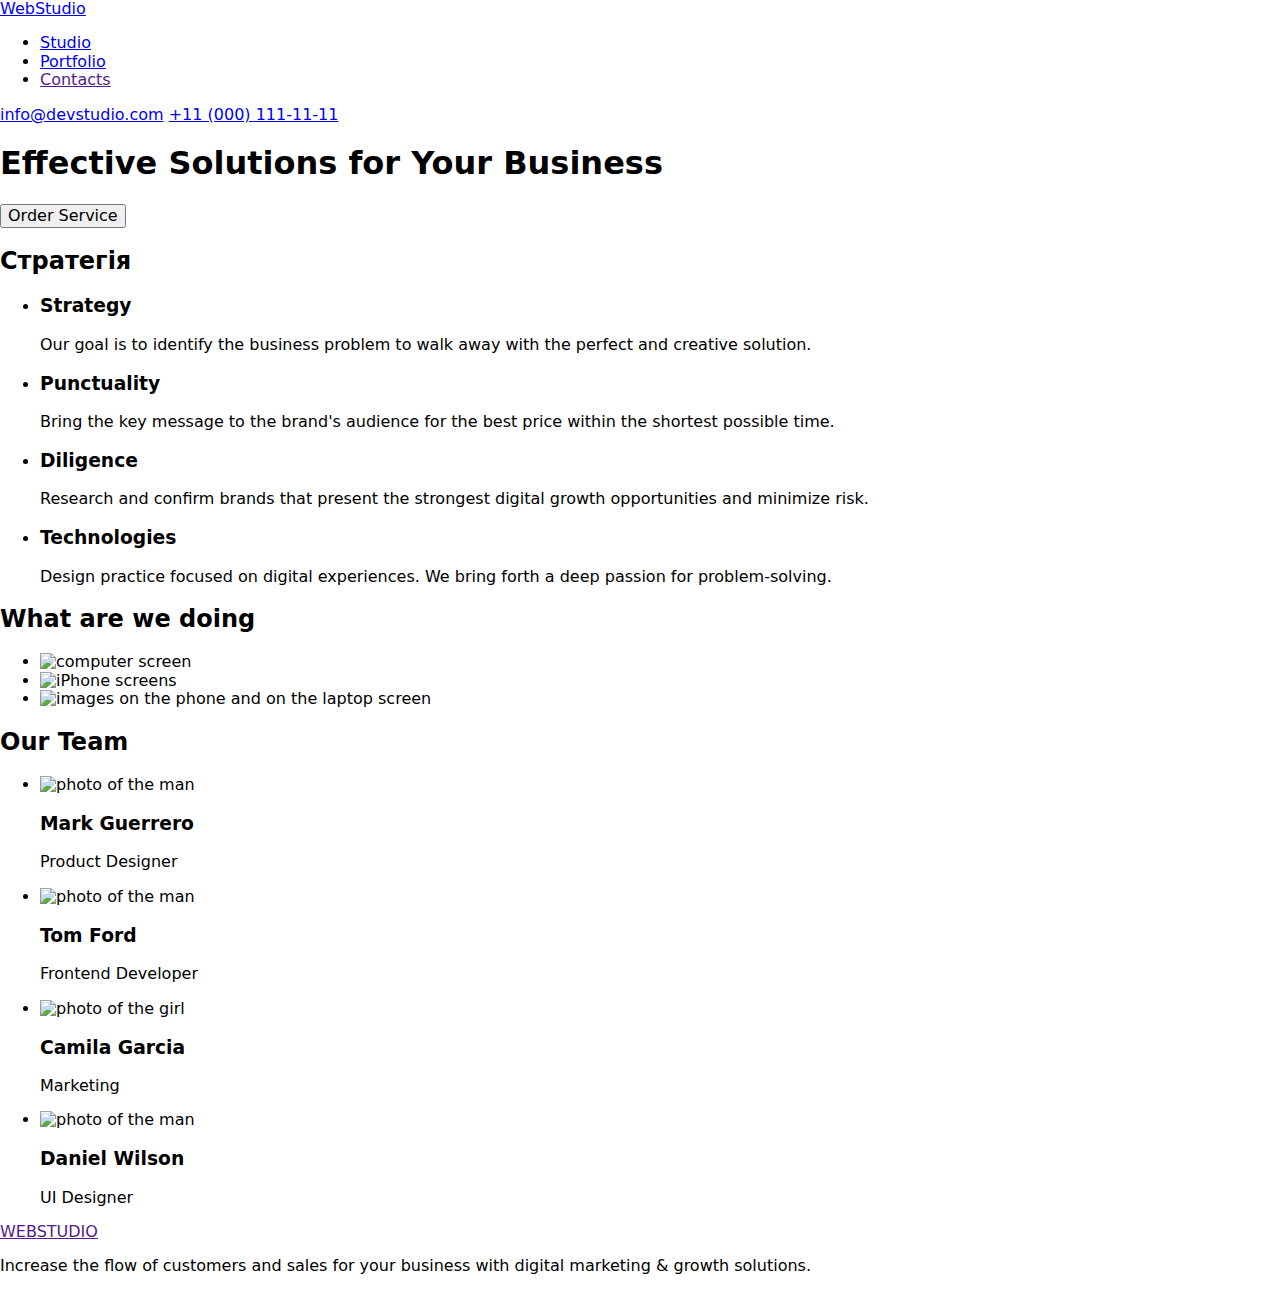
==== index.html @ 45584ac0 "Add files via upload" ====
<!DOCTYPE html>
<html lang="en">
  <head>
    <meta charset="UTF-8" />
    <meta http-equiv="X-UA-Compatible" content="IE=edge" />
    <meta name="viewport" content="width=device-width, initial-scale=1.0" />
    <title>WEB STUDIO</title>
    <link rel="preconnect" href="https://fonts.googleapis.com" />
    <link rel="preconnect" href="https://fonts.gstatic.com" crossorigin />
    <link
      href="https://fonts.googleapis.com/css2?family=Open+Sans:wght@400;600;700&family=Raleway:wght@800&family=Roboto:wght@400;500;700;900&display=swap"
      rel="stylesheet"
    />
    <link
      rel="stylesheet"
      href="https://cdnjs.cloudflare.com/ajax/libs/modern-normalize/1.1.0/modern-normalize.min.css"
    />
    <link rel="stylesheet" href="./css/styles.css" />
  </head>

  <body class="site-body">
    <!-- шапка сторінки -->
    <header class="header">
      <div class="container">
        <nav class="header-navigation">
          <a class="header-logo link" href="/"
            >Web<span class="header-word word">Studio</span></a
          >
          <!-- навігація на інші сторінки -->

          <ul class="header-list list">
            <li class="header-item">
              <a class="header-link link" href="./index.html">Studio</a>
            </li>
            <li class="header- item">
              <a class="header-link link" href="./portfolio.html">Portfolio</a>
            </li>
            <li class="header-item">
              <a class="header-link link" href="">Contacts</a>
            </li>
          </ul>
        </nav>
        <!-- пошта,телефон -->
        <a class="header-mail link" href="mailto:info@devstudio.com"
          >info@devstudio.com</a
        >
        <a class="header-tel link" href="tel:+110001111111"
          >+11 (000) 111-11-11</a
        >
      </div>
    </header>
    <main>
      <!-- герой -->
      <section class="hero">
        <div class="container">
          <h1 class="hero-title">Effective Solutions for Your Business</h1>
          <button class="hero-btn btn" type="button">Order Service</button>
        </div>
      </section>
      <!-- Секція 1 без заголовку -->
      <section class="strategy">
        <div class="container">
          <h2 class="strategy-title visually-hidden">Стратегія</h2>
          <ul class="strategy-list list">
            <li class="strategy-item">
              <h3 class="strategy-subtitle">Strategy</h3>
              <p class="strategy-text">
                Our goal is to identify the business problem to walk away with
                the perfect and creative solution.
              </p>
            </li>
            <li class="strategy-item">
              <h3 class="strategy-subtitle">Punctuality</h3>
              <p class="strategy-text">
                Bring the key message to the brand's audience for the best price
                within the shortest possible time.
              </p>
            </li>
            <li class="strategy-item">
              <h3 class="strategy-subtitle">Diligence</h3>
              <p class="strategy-text">
                Research and confirm brands that present the strongest digital
                growth opportunities and minimize risk.
              </p>
            </li>
            <li class="strategy-item">
              <h3 class="strategy-subtitle">Technologies</h3>
              <p class="strategy-text">
                Design practice focused on digital experiences. We bring forth a
                deep passion for problem-solving.
              </p>
            </li>
          </ul>
        </div>
      </section>
      <!-- Секція 2 -->
      <section class="works">
        <div class="container">
          <h2 class="works-title">What are we doing</h2>
          <ul class="works-list list">
            <li>
              <img width="360" src="./images/mac.jpg" alt="computer screen" />
            </li>
            <li>
              <img
                width="360"
                src="./images/iPhonescreens.jpg"
                alt="iPhone screens"
              />
            </li>
            <li>
              <img
                width="360"
                src="./images/images_on_the_phone_and_on_the_laptop_screen.jpg"
                alt="images on the phone and on the laptop screen"
              />
            </li>
          </ul>
        </div>
      </section>
      <!-- Секція 3 -->
      <section class="team">
        <div class="container">
          <h2 class="team-title">Our Team</h2>
          <ul class="team-list list">
            <li class="team-item">
              <img
                width="264"
                src="./images/markguerrero.jpg"
                alt="photo of the man"
              />
              <div class="team-content">
                <h3 class="team-name">Mark Guerrero</h3>
                <p class="team-position">Product Designer</p>
              </div>
            </li>
            <li class="team-item">
              <img
                width="264"
                src="./images/tomford.jpg"
                alt="photo of the man"
              />
              <div class="team-content">
                <h3 class="team-name">Tom Ford</h3>
                <p class="team-position">Frontend Developer</p>
              </div>
            </li>
            <li class="team-item">
              <img
                width="264"
                src="./images/camilagarcia.jpg"
                alt="photo of the girl"
              />
              <div class="team-content">
                <h3 class="team-name">Camila Garcia</h3>
                <p class="team-position">Marketing</p>
              </div>
            </li>
            <li class="team-item">
              <img
                width="264"
                src="./images/danielwilson.jpg"
                alt="photo of the man"
              />
              <div class="team-content">
                <h3 class="team-name">Daniel Wilson</h3>
                <p class="team-position">UI Designer</p>
              </div>
            </li>
          </ul>
        </div>
      </section>
    </main>
    <footer class="footer">
      <div class="container">
        <a class="footer-logo link" href=""
          >WEB<span class="footer-word">STUDIO</span></a
        >
        <p class="footer-text">
          Increase the flow of customers and sales for your business with
          digital marketing & growth solutions.
        </p>
      </div>
    </footer>
  </body>
</html>
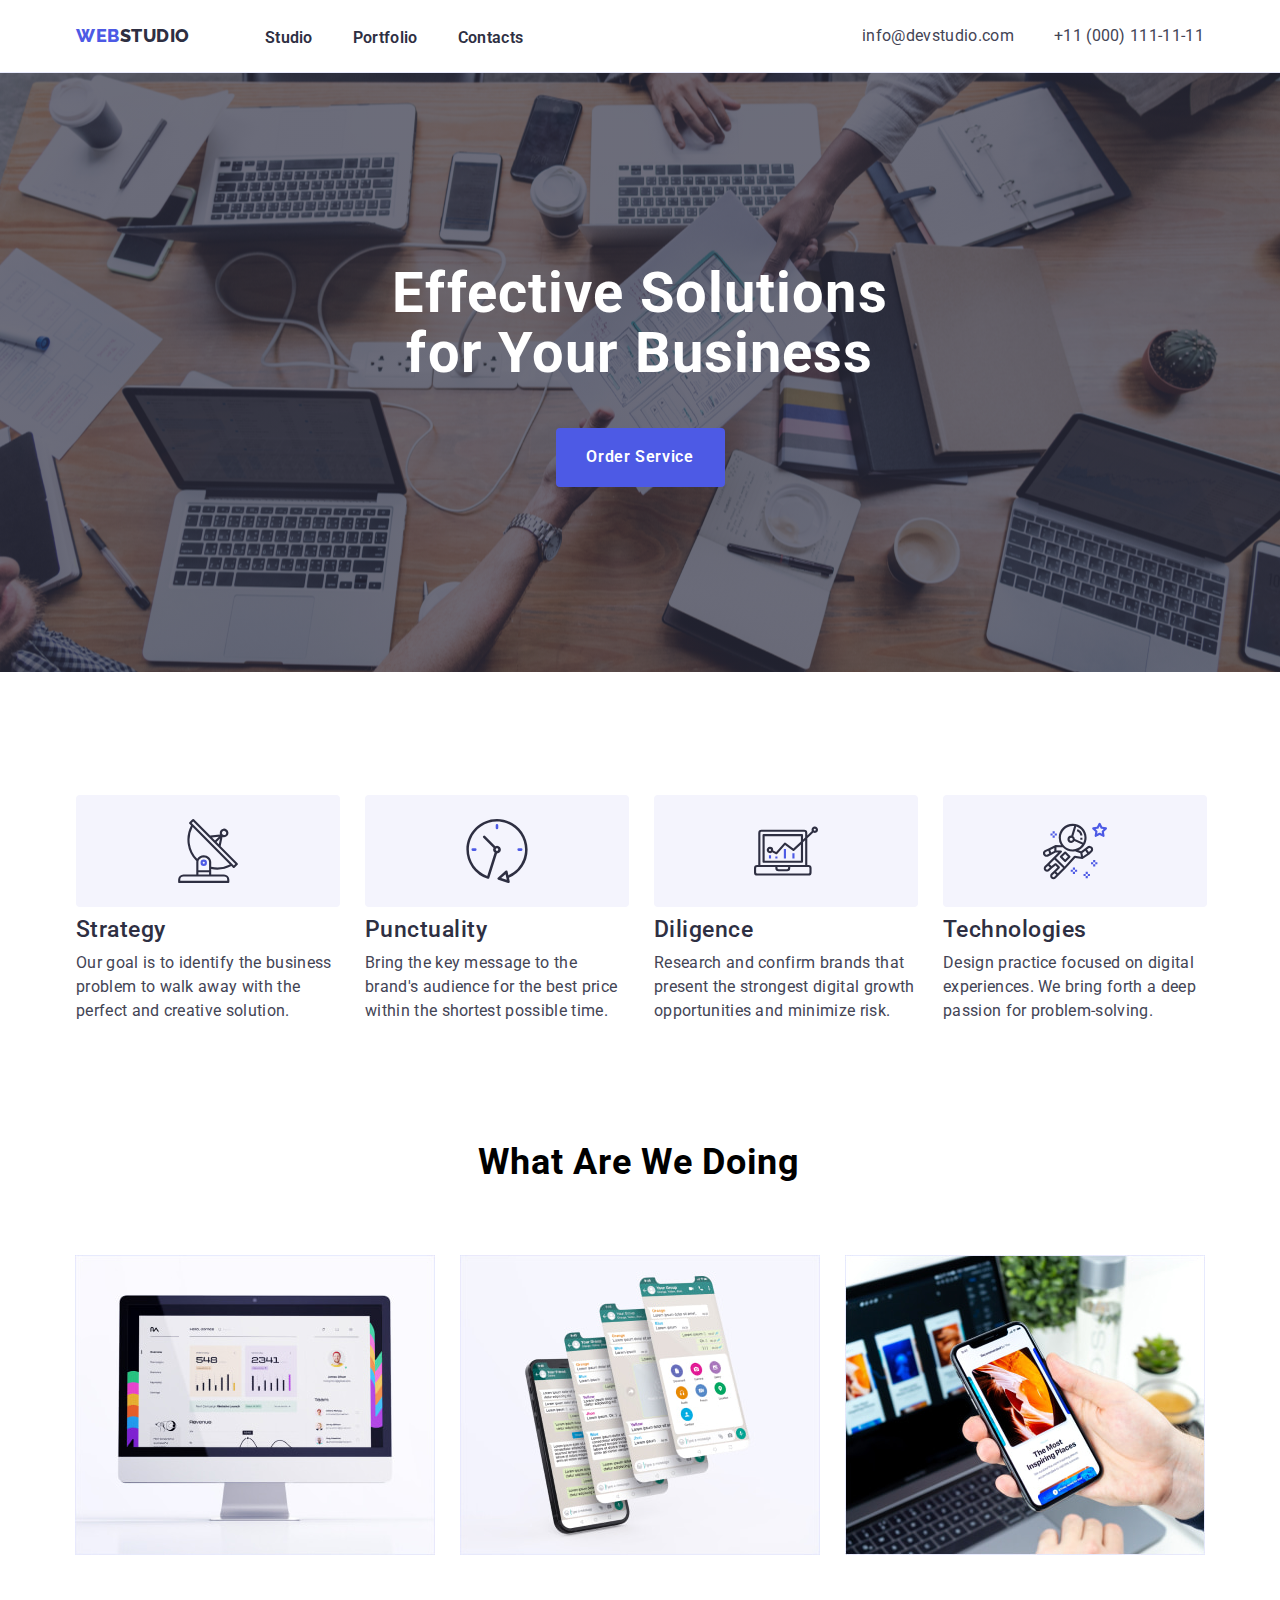
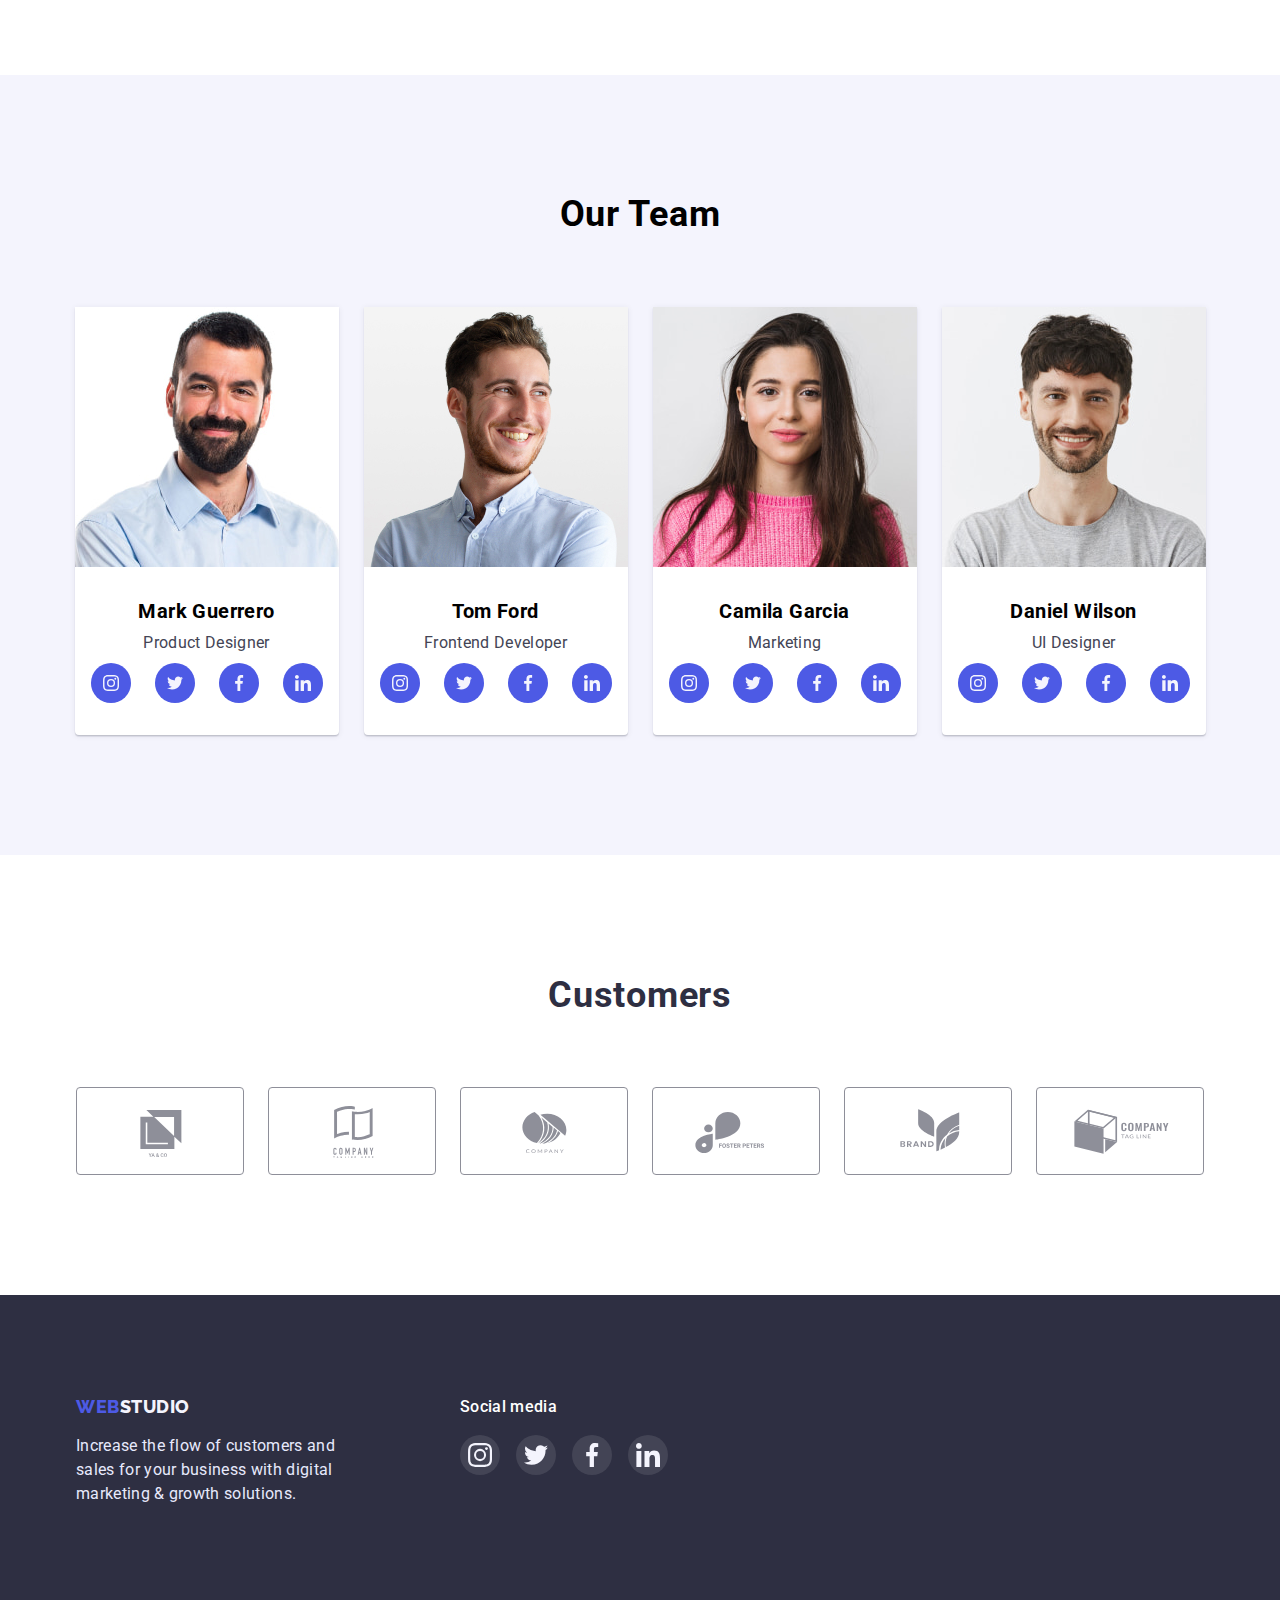
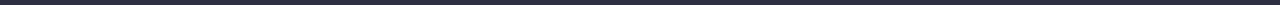
==== commit 33dca5a3: "Update index.html" ====
--- a/index.html
+++ b/index.html
@@ -60,9 +60,14 @@
       <!-- Секція 1 без заголовку -->
       <section class="strategy">
         <div class="container">
-          <h2 class="strategy-title visually-hidden">Стратегія</h2>
+          <h2 class="strategy-title visually-hidden">Переваги</h2>
           <ul class="strategy-list list">
             <li class="strategy-item">
+              <div class="features-icon">
+                <svg class="strategy-icon" width="64" height="64">
+                  <use href="./images/icons.svg#icon-antenna-1"></use>
+                </svg>
+              </div>
               <h3 class="strategy-subtitle">Strategy</h3>
               <p class="strategy-text">
                 Our goal is to identify the business problem to walk away with
@@ -70,6 +75,11 @@
               </p>
             </li>
             <li class="strategy-item">
+              <div class="features-icon">
+                <svg class="strategy-icon" width="64" height="64">
+                  <use href="./images/icons.svg#icon-clock-1"></use>
+                </svg>
+              </div>
               <h3 class="strategy-subtitle">Punctuality</h3>
               <p class="strategy-text">
                 Bring the key message to the brand's audience for the best price
@@ -77,6 +87,11 @@
               </p>
             </li>
             <li class="strategy-item">
+              <div class="features-icon">
+                <svg class="strategy-icon" width="64" height="64">
+                  <use href="./images/icons.svg#icon-diagram-1"></use>
+                </svg>
+              </div>
               <h3 class="strategy-subtitle">Diligence</h3>
               <p class="strategy-text">
                 Research and confirm brands that present the strongest digital
@@ -84,6 +99,11 @@
               </p>
             </li>
             <li class="strategy-item">
+              <div class="features-icon">
+                <svg class="strategy-icon" width="64" height="64">
+                  <use href="./images/icons.svg#icon-astronaut-1"></use>
+                </svg>
+              </div>
               <h3 class="strategy-subtitle">Technologies</h3>
               <p class="strategy-text">
                 Design practice focused on digital experiences. We bring forth a
@@ -132,6 +152,38 @@
               <div class="team-content">
                 <h3 class="team-name">Mark Guerrero</h3>
                 <p class="team-position">Product Designer</p>
+                <ul class="team-soc-list list">
+                  <li class="team-soc-item">
+                    <a href="" class="team-soc-link link">
+                      <svg class="team-soc-icon" width="16" height="16">
+                        <use href="./images/icons.svg#icon-instagram-2"></use>
+                      </svg>
+                    </a>
+                  </li>
+                  <li class="team-soc-item">
+                    <a href="" class="team-soc-link link">
+                      <svg class="team-soc-icon" width="16" height="16">
+                        <use href="./images/icons.svg#icon-twitter-1"></use>
+                      </svg>
+                    </a>
+                  </li>
+
+                  <li class="team-soc-item">
+                    <a href="" class="team-soc-link link">
+                      <svg class="team-soc-icon" width="16" height="16">
+                        <use href="./images/icons.svg#icon-facebook-1"></use>
+                      </svg>
+                    </a>
+                  </li>
+
+                  <li class="team-soc-item">
+                    <a href="" class="team-soc-link link">
+                      <svg class="team-soc-icon" width="16" height="16">
+                        <use href="./images/icons.svg#icon-linkedin-1"></use>
+                      </svg>
+                    </a>
+                  </li>
+                </ul>
               </div>
             </li>
             <li class="team-item">
@@ -143,6 +195,38 @@
               <div class="team-content">
                 <h3 class="team-name">Tom Ford</h3>
                 <p class="team-position">Frontend Developer</p>
+                <ul class="team-soc-list list">
+                  <li class="team-soc-item">
+                    <a href="" class="team-soc-link link">
+                      <svg class="team-soc-icon" width="16" height="16">
+                        <use href="./images/icons.svg#icon-instagram-2"></use>
+                      </svg>
+                    </a>
+                  </li>
+                  <li class="team-soc-item">
+                    <a href="" class="team-soc-link link">
+                      <svg class="team-soc-icon" width="16" height="16">
+                        <use href="./images/icons.svg#icon-twitter-1"></use>
+                      </svg>
+                    </a>
+                  </li>
+
+                  <li class="team-soc-item">
+                    <a href="" class="team-soc-link link">
+                      <svg class="team-soc-icon" width="16" height="16">
+                        <use href="./images/icons.svg#icon-facebook-1"></use>
+                      </svg>
+                    </a>
+                  </li>
+
+                  <li class="team-soc-item">
+                    <a href="" class="team-soc-link link">
+                      <svg class="team-soc-icon" width="16" height="16">
+                        <use href="./images/icons.svg#icon-linkedin-1"></use>
+                      </svg>
+                    </a>
+                  </li>
+                </ul>
               </div>
             </li>
             <li class="team-item">
@@ -154,6 +238,38 @@
               <div class="team-content">
                 <h3 class="team-name">Camila Garcia</h3>
                 <p class="team-position">Marketing</p>
+                <ul class="team-soc-list list">
+                  <li class="team-soc-item">
+                    <a href="" class="team-soc-link link">
+                      <svg class="team-soc-icon" width="16" height="16">
+                        <use href="./images/icons.svg#icon-instagram-2"></use>
+                      </svg>
+                    </a>
+                  </li>
+                  <li class="team-soc-item">
+                    <a href="" class="team-soc-link link">
+                      <svg class="team-soc-icon" width="16" height="16">
+                        <use href="./images/icons.svg#icon-twitter-1"></use>
+                      </svg>
+                    </a>
+                  </li>
+
+                  <li class="team-soc-item">
+                    <a href="" class="team-soc-link link">
+                      <svg class="team-soc-icon" width="16" height="16">
+                        <use href="./images/icons.svg#icon-facebook-1"></use>
+                      </svg>
+                    </a>
+                  </li>
+
+                  <li class="team-soc-item">
+                    <a href="" class="team-soc-link link">
+                      <svg class="team-soc-icon" width="16" height="16">
+                        <use href="./images/icons.svg#icon-linkedin-1"></use>
+                      </svg>
+                    </a>
+                  </li>
+                </ul>
               </div>
             </li>
             <li class="team-item">
@@ -165,7 +281,88 @@
               <div class="team-content">
                 <h3 class="team-name">Daniel Wilson</h3>
                 <p class="team-position">UI Designer</p>
-              </div>
+                <ul class="team-soc-list list">
+                  <li class="team-soc-item">
+                    <a href="" class="team-soc-link link">
+                      <svg class="team-soc-icon" width="16" height="16">
+                        <use href="./images/icons.svg#icon-instagram-2"></use>
+                      </svg>
+                    </a>
+                  </li>
+                  <li class="team-soc-item">
+                    <a href="" class="team-soc-link link">
+                      <svg class="team-soc-icon" width="16" height="16">
+                        <use href="./images/icons.svg#icon-twitter-1"></use>
+                      </svg>
+                    </a>
+                  </li>
+
+                  <li class="team-soc-item">
+                    <a href="" class="team-soc-link link">
+                      <svg class="team-soc-icon" width="16" height="16">
+                        <use href="./images/icons.svg#icon-facebook-1"></use>
+                      </svg>
+                    </a>
+                  </li>
+
+                  <li class="team-soc-item">
+                    <a href="" class="team-soc-link link">
+                      <svg class="team-soc-icon" width="16" height="16">
+                        <use href="./images/icons.svg#icon-linkedin-1"></use>
+                      </svg>
+                    </a>
+                  </li>
+                </ul>
+              </div>
+            </li>
+          </ul>
+        </div>
+      </section>
+      <section class="Customers">
+        <div class="container">
+          <h2 class="customers-title">Customers</h2>
+          <ul class="customers-list">
+            <li class="customers-item">
+              <a href="" class="customers-link"
+                ><svg class="customers-icon" width="104" height="56">
+                  <use href="./images/icons.svg#icon-Logo"></use>
+                </svg>
+              </a>
+            </li>
+            <li class="customers-item">
+              <a href="" class="customers-link"
+                ><svg class="customers-icon" width="104" height="56">
+                  <use href="./images/icons.svg#icon-Logo2"></use>
+                </svg>
+              </a>
+            </li>
+            <li class="customers-item">
+              <a href="" class="customers-link"
+                ><svg class="customers-icon" width="104" height="56">
+                  <use href="./images/icons.svg#icon-Logo3"></use>
+                </svg>
+              </a>
+            </li>
+            <li class="customers-item">
+              <a href="" class="customers-link"
+                ><svg class="customers-icon" width="104" height="56">
+                  <use href="./images/icons.svg#icon-Logo4"></use>
+                </svg>
+              </a>
+            </li>
+            <li class="customers-item">
+              <a href="" class="customers-link"
+                ><svg class="customers-icon" width="104" height="56">
+                  <use href="./images/icons.svg#icon-Logo5"></use>
+                </svg>
+              </a>
+            </li>
+            <li class="customers-item">
+              <a href="" class="customers-link"
+                ><svg class="customers-icon" width="104" height="56">
+                  <use href="./images/icons.svg#icon-Logo6"></use>
+                </svg>
+              </a>
             </li>
           </ul>
         </div>
@@ -173,13 +370,48 @@
     </main>
     <footer class="footer">
       <div class="container">
-        <a class="footer-logo link" href=""
-          >WEB<span class="footer-word">STUDIO</span></a
-        >
-        <p class="footer-text">
-          Increase the flow of customers and sales for your business with
-          digital marketing & growth solutions.
-        </p>
+        <div class="footer-content">
+          <a class="footer-logo link" href=""
+            >WEB<span class="footer-word">STUDIO</span></a
+          >
+          <p class="footer-text">
+            Increase the flow of customers and sales for your business with
+            digital marketing & growth solutions.
+          </p>
+        </div>
+        <div class="soc-media-footer">
+          <h3 class="soc-media-title">Social media</h3>
+          <ul class="soc-media-list list">
+            <li class="soc-media-item">
+              <a href="" class="soc-media-link"
+                ><svg class="soc-media-icon" width="24" height="24">
+                  <use href="./images/icons.svg#icon-instagram-2"></use>
+                </svg>
+              </a>
+            </li>
+            <li class="soc-media-item">
+              <a href="" class="soc-media-link"
+                ><svg class="soc-media-icon" width="24" height="24">
+                  <use href="./images/icons.svg#icon-twitter-1"></use>
+                </svg>
+              </a>
+            </li>
+            <li class="soc-media-item">
+              <a href="" class="soc-media-link"
+                ><svg class="soc-media-icon" width="24" height="24">
+                  <use href="./images/icons.svg#icon-facebook-1"></use>
+                </svg>
+              </a>
+            </li>
+            <li class="soc-media-item">
+              <a href="" class="soc-media-link"
+                ><svg class="soc-media-icon" width="24" height="24">
+                  <use href="./images/icons.svg#icon-linkedin-1"></use>
+                </svg>
+              </a>
+            </li>
+          </ul>
+        </div>
       </div>
     </footer>
   </body>
--- a/css/styles.css
+++ b/css/styles.css
@@ -0,0 +1,577 @@
+:root {
+  --first-title-color: #ffffff;
+  --second-title-color: #2e2f42;
+  --accent-title-color: #4d5ae5;
+  --rest-text-color: #434455;
+  --first-btn-color: #ffffff;
+  --second-btn-color: #4d5ae5;
+  --first-bg-color: #ffffff;
+  --second-bg-color: #f4f4fd;
+  --first-bg-btn-color: #4d5ae5;
+  --second-bg-btn-color: #404bbf;
+  --first-hover-color: #4d5ae5;
+  --second-hover-color: #404bbf;
+  --mail-tel-color: #434455;
+}
+p,
+h1,
+h2,
+h3,
+h4 {
+  margin: 0;
+}
+ul,
+ol {
+  margin: 0;
+  padding-left: 0;
+}
+img {
+  display: block;
+}
+
+body {
+  font-family: "Roboto", sans-serif;
+  color: var(-second-title-color);
+  background-color: var(--first-bg-color);
+  font-size: 20px;
+  font-weight: 500;
+}
+.list {
+  list-style: none;
+}
+.link {
+  text-decoration: none;
+}
+/* .current {} */
+.visually-hidden {
+  position: absolute;
+  width: 1px;
+  height: 1px;
+  margin: -1px;
+  border: 0;
+  padding: 0;
+  white-space: nowrap;
+  clip-path: inset(100%);
+  clip: rect(0 0 0 0);
+  overflow: hidden;
+}
+.container {
+  width: 1158px;
+  margin-left: auto;
+  margin-right: auto;
+  padding-left: 15px;
+  padding-right: 15px;
+  /* outline: 1px solid red; */
+}
+
+.site-body {
+}
+.header {
+  background-color: var(--first-bg-color);
+  padding-top: 24px;
+  padding-bottom: 24px;
+  border-bottom: 1px solid #e7e9fc;
+}
+.header-logo {
+  font-family: "Raleway";
+  font-weight: 800;
+  font-size: 18px;
+  line-height: 1.33;
+  letter-spacing: 0.03em;
+  text-transform: uppercase;
+  color: var(--accent-title-color);
+  margin-right: 75px;
+}
+.header-word {
+  color: var(--second-title-color);
+}
+.header > .container {
+  display: flex;
+  align-items: center;
+}
+
+.header-navigation {
+  display: flex;
+  align-items: center;
+  margin-right: auto;
+}
+.header-list {
+  display: flex;
+  gap: 40px;
+}
+.header-item {
+}
+.header-link {
+  font-weight: 600;
+  font-size: 16px;
+  line-height: 1.5px;
+  letter-spacing: 0.02em;
+  color: var(--second-title-color);
+}
+.header-link:hover,
+.header-link:focus {
+  color: var(--second-hover-color);
+}
+/* .header-link:current (a) {
+   background-color:#4D5AE5;
+} */
+.header-mail:visited .header-tel:visited {
+  color: fuchsia;
+}
+
+.header-mail {
+  font-weight: 400;
+  font-size: 16px;
+  line-height: 1.5;
+  letter-spacing: 0.02em;
+  color: var(--mail-tel-color);
+  margin-right: 40px;
+}
+.header-tel {
+  font-weight: 400;
+  font-size: 16px;
+  line-height: 24px;
+  letter-spacing: 0.02em;
+  color: var(--mail-tel-color);
+}
+
+.header-mail:hover,
+.header-mail:focus,
+.header-tel:hover,
+.header-tel:focus {
+  color: var(--second-hover-color);
+}
+
+/*------------ HERO ------------- */
+
+.hero {
+  background-image: linear-gradient(
+      rgba(46, 47, 66, 0.7),
+      rgba(46, 47, 66, 0.7)
+    ),
+    url(../images/hero_bg.jpg);
+
+  background-repeat: no-repeat;
+  background-position: center;
+  background-size: 1440px;
+  padding-top: 190px;
+  padding-bottom: 185px;
+}
+.hero > .container {
+  display: flex;
+  flex-direction: column;
+  align-items: center;
+  text-align: center;
+}
+.hero-title {
+  font-family: "Roboto", sans-serif;
+  font-size: 56px;
+  line-height: calc(60 / 56);
+  letter-spacing: 0.02em;
+  color: var(--first-title-color);
+
+  margin-bottom: 45px;
+  max-width: 496px;
+}
+.hero-btn {
+  font-family: inherit;
+  font-weight: 600;
+  font-size: 16px;
+  line-height: 1.18;
+  letter-spacing: 0.04em;
+  color: var(--first-btn-color);
+  background-color: var(--first-bg-btn-color);
+  cursor: pointer;
+
+  min-width: 169px;
+  height: 59px;
+  border-radius: 4px;
+  border-color: transparent;
+  display: line-block;
+}
+.hero-btn:hover,
+.hero-btn:focus {
+  color: var(--first-btn-color);
+  background-color: var(--second-bg-btn-color);
+  box-shadow: 0px 4px 4px rgba(0, 0, 0, 0.15);
+  border-radius: 4px;
+}
+.strategy {
+  padding-top: 123px;
+  padding-bottom: 120px;
+}
+.strategy > .container {
+  display: flex;
+}
+.strategy-title {
+}
+.strategy-list {
+  display: flex;
+  gap: 25px;
+}
+.features-icon {
+  display: block;
+  justify-content: center;
+  align-items: center;
+  width: 264px;
+  height: 112px;
+  background: #f4f4fd;
+  border-radius: 4px;
+  margin-bottom: 8px;
+}
+.strategy-item {
+}
+.strategy-icon {
+  margin: 24px 100px;
+}
+.strategy-subtitle {
+  font-weight: 500;
+  line-height: 1.2;
+  letter-spacing: 0.02em;
+  color: var(--second-title-color);
+  margin-bottom: 8px;
+}
+.strategy-text {
+  font-weight: 400;
+  font-size: 16px;
+  line-height: 1.5;
+  letter-spacing: 0.02em;
+  color: var(--rest-text-color);
+  width: 264px;
+}
+.works {
+  padding-bottom: 120px;
+}
+.works > .container {
+  display: flex;
+  flex-direction: column;
+  align-items: center;
+}
+
+.works-title {
+  font-weight: 700;
+  font-size: 36px;
+  line-height: 1.11;
+  letter-spacing: 0.02em;
+  text-transform: capitalize;
+  margin-bottom: 72px;
+  min-width: 325px;
+}
+.works-list {
+  display: flex;
+  gap: 25px;
+}
+
+.team {
+  background-color: var(--second-bg-color);
+  padding-bottom: 120px;
+  padding-top: 120px;
+}
+.team > .container {
+  display: flex;
+  flex-direction: column;
+  align-items: center;
+}
+.team-title {
+  font-weight: 700;
+  font-size: 36px;
+  line-height: 1.11;
+  letter-spacing: 0.02em;
+  text-transform: capitalize;
+  margin-bottom: 72px;
+}
+.team-list {
+  display: flex;
+  gap: 25px;
+}
+.team-item {
+  display: flex;
+  flex-direction: column;
+  align-items: center;
+  background-color: var(--first-btn-color);
+  box-shadow: 0px 1px 6px rgba(46, 47, 66, 0.08),
+    0px 1px 1px rgba(46, 47, 66, 0.16), 0px 2px 1px rgba(46, 47, 66, 0.08);
+  border-radius: 0px 0px 4px 4px;
+}
+.team-content {
+  padding-top: 32px;
+  padding-bottom: 32px;
+  text-align: center;
+}
+.team-name {
+  font-size: 20px;
+  line-height: 1.2;
+  letter-spacing: 0.02em;
+  margin-bottom: 8px;
+}
+.team-position {
+  font-weight: 400;
+  font-size: 16px;
+  line-height: 1.5;
+  letter-spacing: 0.02em;
+  color: var(--rest-text-color);
+  margin-bottom: 8px;
+}
+
+.team-soc-list {
+  display: flex;
+  justify-content: center;
+  gap: 24px;
+}
+
+.team-soc-item {
+  width: 40px;
+  height: 40px;
+}
+.team-soc-link {
+  width: 100%;
+  height: 100%;
+  background-color: var(--first-bg-btn-color);
+  border-radius: 50%;
+  display: flex;
+  align-items: center;
+  justify-content: center;
+}
+.team-soc-icon {
+}
+.team-soc-link:hover,
+.team-soc-link:focus {
+  background-color: var(--second-bg-btn-color);
+}
+
+.Customers {
+  padding-top: 120px;
+  padding-bottom: 120px;
+}
+.Customers > .container {
+  display: flex;
+  flex-direction: column;
+  align-items: center;
+  text-align: center;
+}
+.customers-title {
+  font-weight: 700;
+  font-size: 36px;
+  line-height: calc(40 / 36);
+  text-align: center;
+  letter-spacing: 0.02em;
+  text-transform: capitalize;
+  color: #2e2f42;
+  padding-bottom: 72px;
+}
+.customers-list {
+  display: flex;
+  gap: 24px;
+}
+.customers-item {
+  width: 168px;
+  height: 88px;
+  display: flex;
+  align-items: center;
+  justify-content: center;
+}
+
+.customers-link {
+  width: 100%;
+  height: 100%;
+  border: 1px solid #8e8f99;
+  border-radius: 4px;
+  align-items: center;
+  justify-content: center;
+  display: flex;
+}
+.customers-link:hover,
+.customers-link:focus {
+  border-color: #404bbf;
+}
+.customers-link:hover .customers-icon,
+.customers-link:focus .customers-icon {
+  fill: #404bbf;
+}
+
+.customers-icon {
+  fill: #8e8f99;
+}
+
+.footer {
+  background-color: #2e2f42;
+  padding-top: 100px;
+  padding-bottom: 100px;
+}
+.footer > .container {
+  display: flex;
+}
+
+.footer-content {
+  width: 264px;
+  height: 110px;
+  margin-right: 120px;
+}
+.footer-logo {
+  color: var(--accent-title-color);
+  font-family: "Raleway";
+  font-weight: 800;
+  font-size: 18px;
+  line-height: calc(21 / 18);
+  letter-spacing: 0.03em;
+  text-transform: uppercase;
+  color: var(--accent-title-color);
+}
+
+.footer-word {
+  font-family: "Raleway";
+  font-weight: 800;
+  font-size: 18px;
+  line-height: 1.16;
+  letter-spacing: 0.03em;
+  text-transform: uppercase;
+  color: #f4f4fd;
+}
+.footer-text {
+  font-weight: 400;
+  font-size: 16px;
+  line-height: 1.5;
+  letter-spacing: 0.02em;
+  color: #e7e9fc;
+  width: 264px;
+  margin-top: 16px;
+}
+
+.soc-media-footer {
+  display: flex;
+  flex-direction: column;
+}
+.soc-media-title {
+  font-family: "Roboto";
+  font-style: normal;
+  font-weight: 500;
+  font-size: 16px;
+  line-height: 1.5;
+  letter-spacing: 0.02em;
+  color: #ffffff;
+  margin-bottom: 16px;
+}
+.soc-media-list {
+  display: flex;
+  justify-content: center;
+  gap: 16px;
+}
+
+.soc-media-item {
+  height: 40px;
+  width: 40px;
+}
+
+.soc-media-link {
+  height: 100%;
+  width: 100%;
+  background: rgba(255, 255, 255, 0.1);
+  border-radius: 50%;
+  display: flex;
+  align-items: center;
+  justify-content: center;
+}
+.soc-media-link:hover,
+.soc-media-link:focus {
+  background: #31d0aa;
+}
+.soc-media-icon {
+}
+/* -------portfolio---------- */
+
+.about {
+  align-items: center;
+  padding-top: 96px;
+  padding-bottom: 120px;
+}
+.about > .container {
+  display: flex;
+  justify-content: center;
+}
+.about-list {
+  display: flex;
+  display: line-block;
+  gap: 25px;
+  align-items: center;
+  margin-bottom: 72px;
+}
+.about-item {
+}
+.about-btn {
+  font-family: inherit;
+  font-style: normal;
+  font-weight: 500;
+  font-size: 16px;
+  line-height: 1.5;
+  display: flex;
+  text-align: center;
+  letter-spacing: 0.04em;
+  color: #4d5ae5;
+  color: var(--second-btn-color);
+  background: var(--second-bg-btn-color);
+  cursor: pointer;
+  border-color: transparent;
+  padding: 12px 24px;
+  background: #f4f4fd;
+  border: 1px solid #e7e9fc;
+  border-radius: 4px;
+}
+
+.about-btn:hover,
+.about-btn:focus {
+  color: var(--first-btn-color);
+  background-color: var(--first-bg-btn-color);
+  box-shadow: 0px 3px 1px rgba(0, 0, 0, 0.1), 0px 2px 1px rgba(0, 0, 0, 0.08),
+    0px 2px 2px rgba(0, 0, 0, 0.12);
+  border-radius: 4px;
+}
+
+.page > .container {
+}
+.page-list {
+  display: flex;
+  flex-wrap: wrap;
+  column-gap: 24px;
+  row-gap: 48px;
+}
+
+.page-item {
+  background: var(--first-btn-color);
+  width: calc((100% - 48px) / 3);
+}
+.page-item:hover {
+  border: 0.5px solid #f4f4fd;
+  box-shadow: 0px 1px 6px rgba(46, 47, 66, 0.08),
+    0px 1px 1px rgba(46, 47, 66, 0.16), 0px 2px 1px rgba(46, 47, 66, 0.08);
+}
+.page-link {
+  /* background: var(--first-btn-color);
+  width: calc((100% - 48px) / 3); */
+}
+.page-link:hover {
+  /* border: 0.5px solid #f4f4fd;
+  box-shadow: 0px 1px 6px rgba(46, 47, 66, 0.08),
+    0px 1px 1px rgba(46, 47, 66, 0.16), 0px 2px 1px rgba(46, 47, 66, 0.08); */
+}
+
+.page-title {
+  font-weight: 600;
+  font-size: 20px;
+  line-height: 1.2;
+  letter-spacing: 0.02em;
+  color: var(--second-title-color);
+  margin-bottom: 8px;
+}
+.page-after-text {
+  font-weight: 400;
+  font-size: 16px;
+  line-height: 1.5;
+  letter-spacing: 0.02em;
+  color: var(--rest-text-color);
+}
+.post-content {
+  padding: 32px 16px;
+  border-bottom: 1px solid #e7e9fc;
+  border-left: 1px solid #e7e9fc;
+  border-right: 1px solid #e7e9fc;
+}
